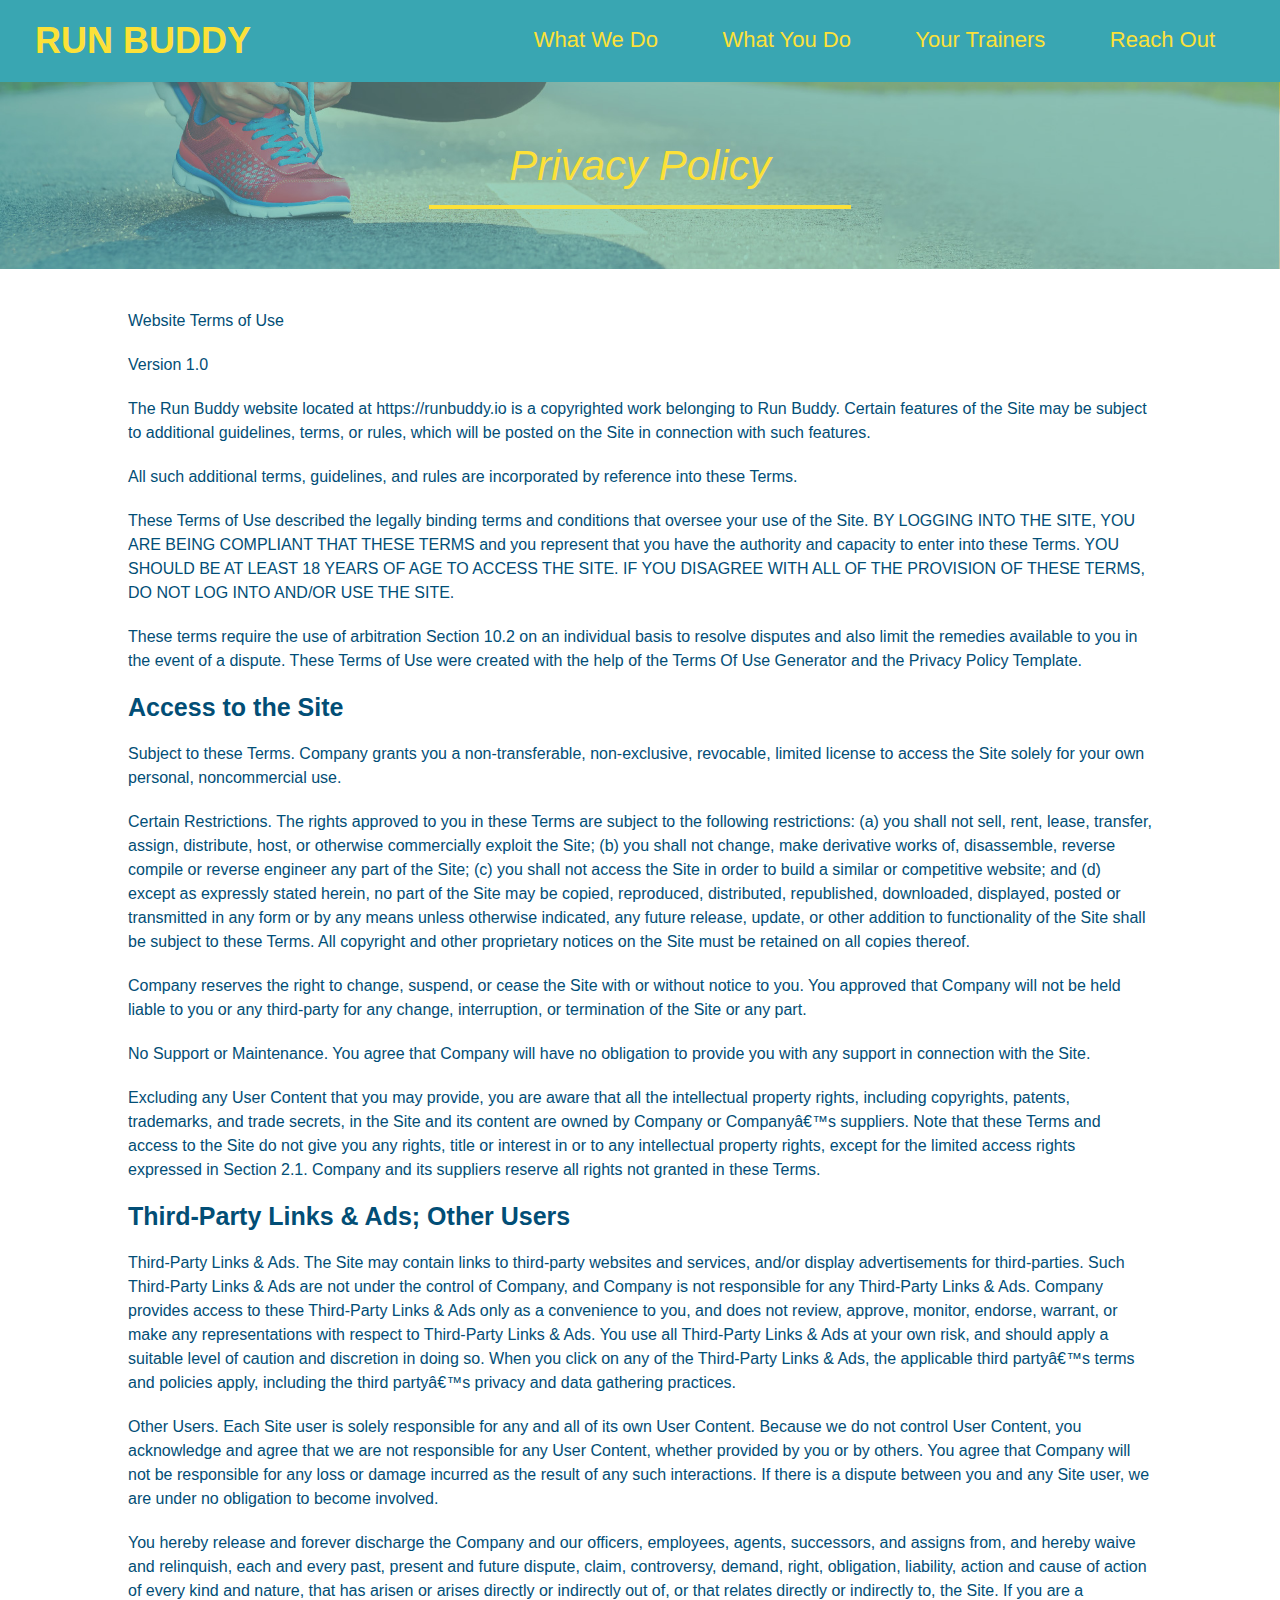
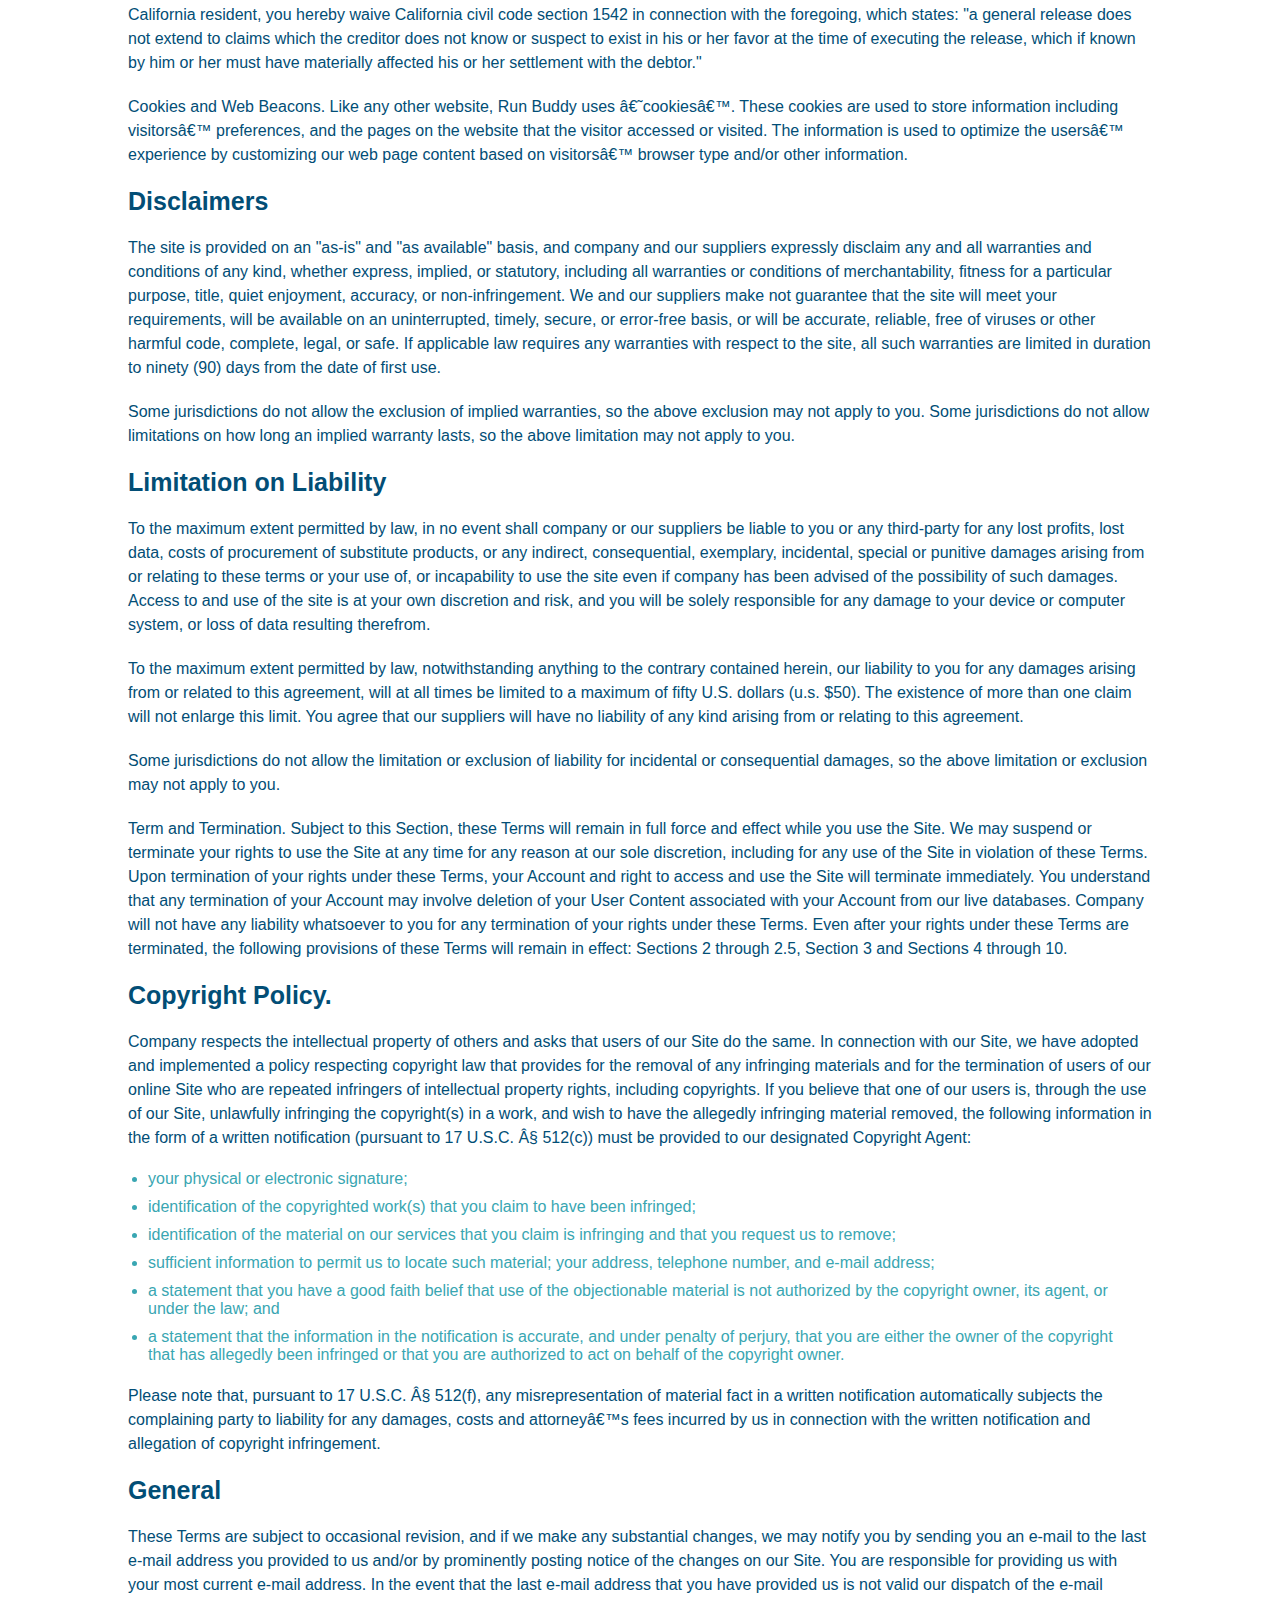
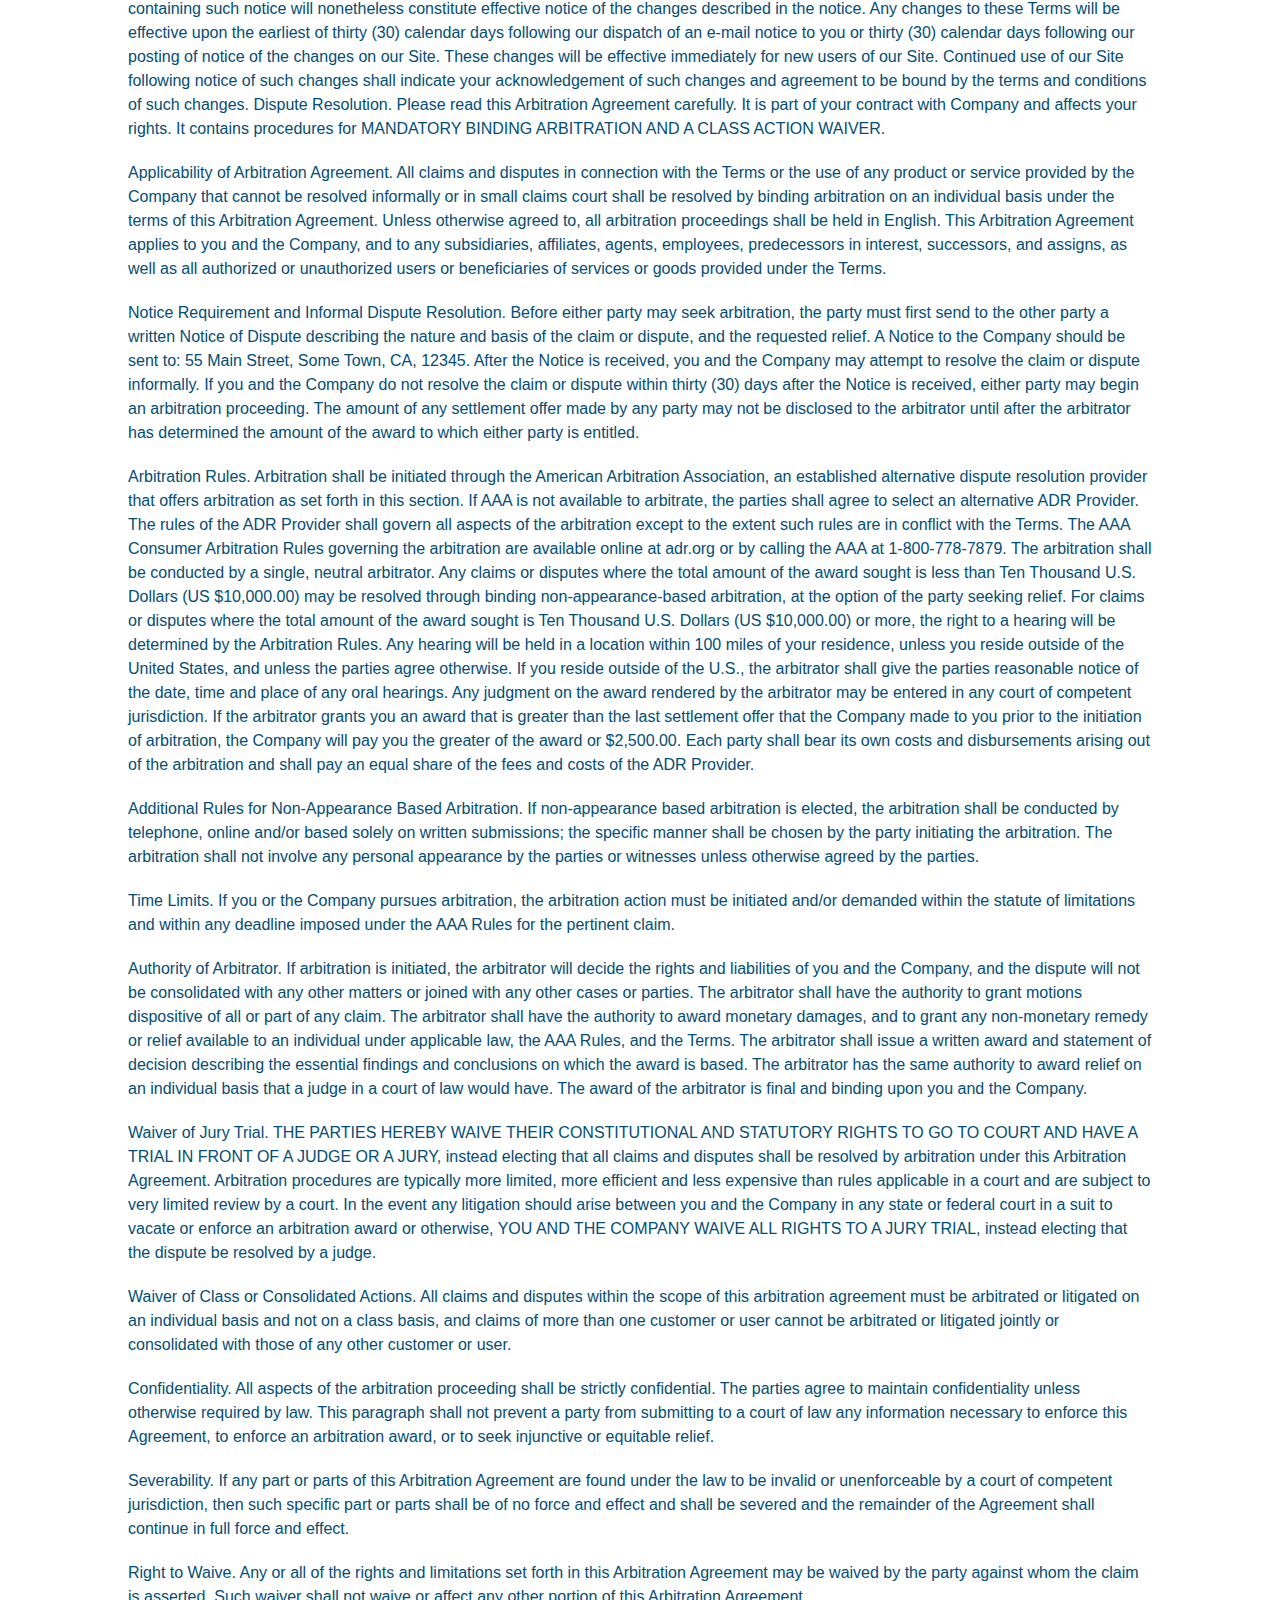
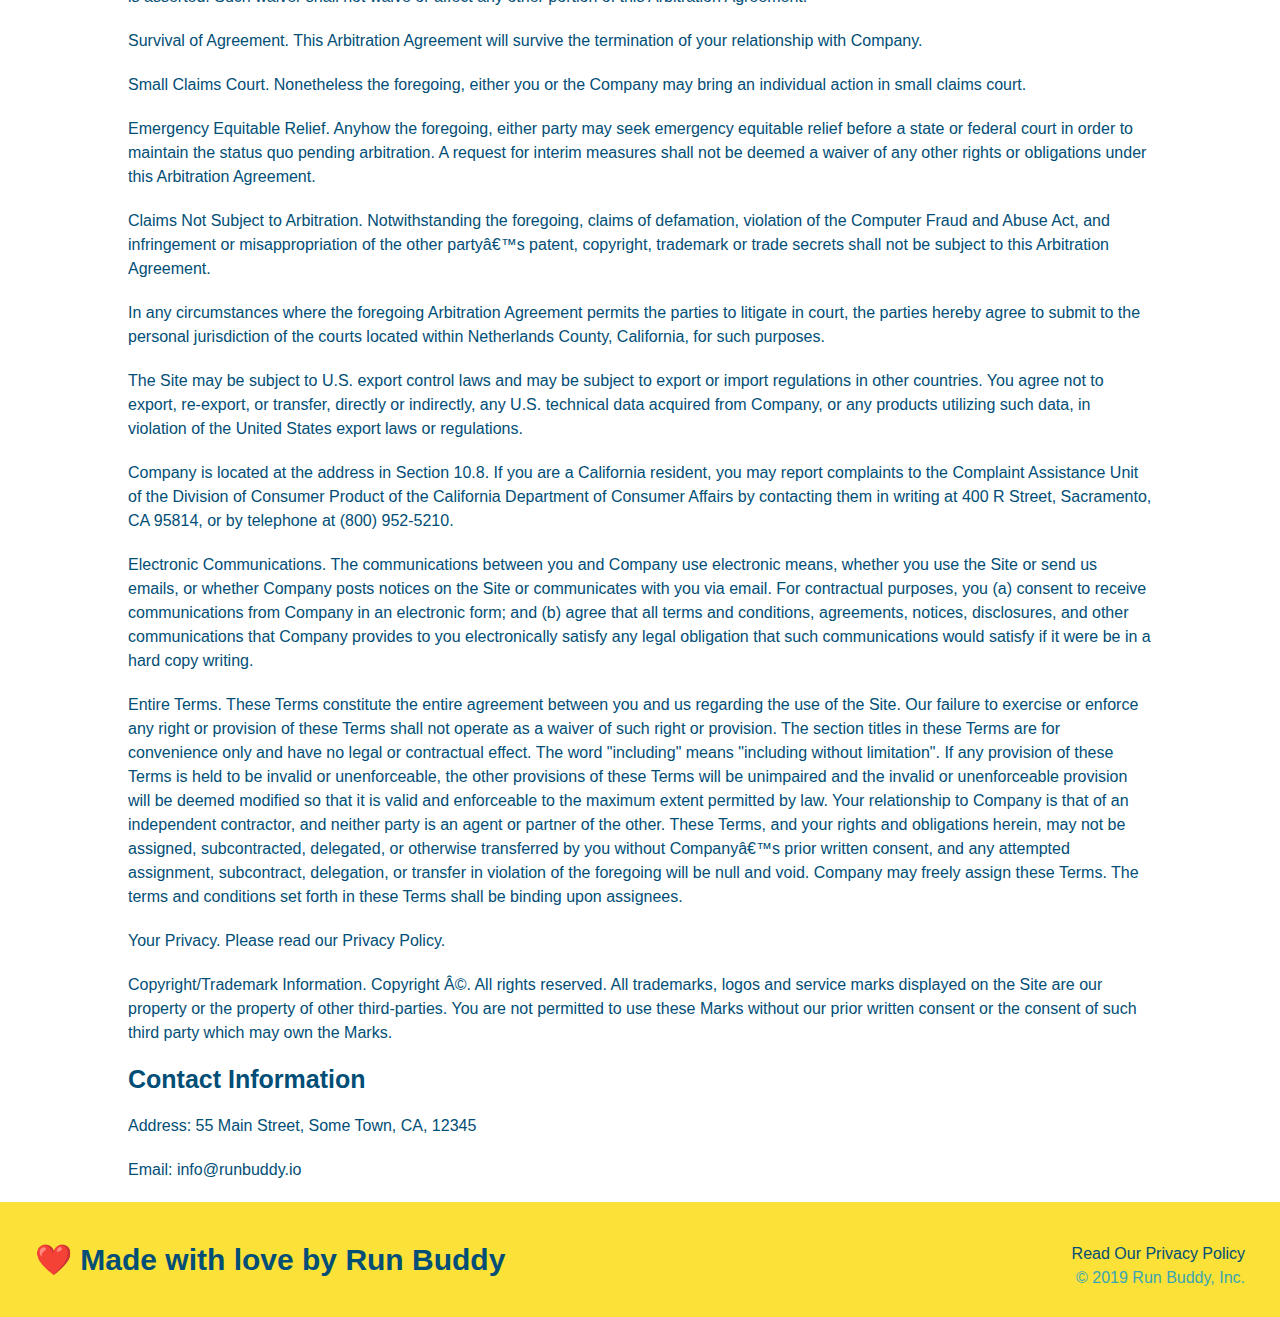
==== privacy-policy.html @ ad0301bf "privacy policy" ====
<html lang="en">
<head>
    <meta charset="UTF-8"/>
    <title>Privacy Policy - Run Buddy</title>
    <link rel="stylesheet" href="./assets/css/style.css"/>
    <link rel="stylesheet" href="./assets/css/secondary-styles.css"/>
</head>

<body>
    <header>
        <h1>
            <a href="/">RUN BUDDY</a>
        </h1>

        <nav>
            <ul>
                <li>
                    <a href="./index.html#what-we-do">What We Do</a>
                </li>
                <li>
                    <a href="./index.html#what-you-do">What You Do</a>
                </li>
                <li>
                    <a href="./index.htm;#your-trainers">Your Trainers</a>
                </li>
                <li>
                    <a href="./index.html#reach-out">Reach Out</a>
                </li>
            </ul>
        </nav>
    </header> 

    <section class="hero">
        <h2 class="page-title">
            Privacy Policy
        </h2>
    </section>

    <article class="secondary-content">
        <p>
            Website Terms of Use
          </p>
    
          <p>
            Version 1.0
          </p>
    
          <p>
            The Run Buddy website located at https://runbuddy.io is a copyrighted work belonging to Run Buddy. Certain
            features of the Site may be subject to additional guidelines, terms, or rules, which will be posted on the Site
            in connection with such features.
          </p>
    
          <p>
            All such additional terms, guidelines, and rules are incorporated by reference into these Terms.
          </p>
    
          <p>
            These Terms of Use described the legally binding terms and conditions that oversee your use of the Site. BY
            LOGGING INTO THE SITE, YOU ARE BEING COMPLIANT THAT THESE TERMS and you represent that you have the authority
            and capacity to enter into these Terms. YOU SHOULD BE AT LEAST 18 YEARS OF AGE TO ACCESS THE SITE. IF YOU
            DISAGREE WITH ALL OF THE PROVISION OF THESE TERMS, DO NOT LOG INTO AND/OR USE THE SITE.
          </p>
    
          <p>
            These terms require the use of arbitration Section 10.2 on an individual basis to resolve disputes and also
            limit the remedies available to you in the event of a dispute. These Terms of Use were created with the help of
            the Terms Of Use Generator and the Privacy Policy Template.
          </p>
    
          <h3>
            Access to the Site
          </h3>
    
          <p>
            Subject to these Terms. Company grants you a non-transferable, non-exclusive, revocable, limited license to
            access the Site solely for your own personal, noncommercial use.
          </p>
    
          <p>
            Certain Restrictions. The rights approved to you in these Terms are subject to the following restrictions: (a)
            you shall not sell, rent, lease, transfer, assign, distribute, host, or otherwise commercially exploit the Site;
            (b) you shall not change, make derivative works of, disassemble, reverse compile or reverse engineer any part of
            the Site; (c) you shall not access the Site in order to build a similar or competitive website; and (d) except
            as expressly stated herein, no part of the Site may be copied, reproduced, distributed, republished, downloaded,
            displayed, posted or transmitted in any form or by any means unless otherwise indicated, any future release,
            update, or other addition to functionality of the Site shall be subject to these Terms. All copyright and other
            proprietary notices on the Site must be retained on all copies thereof.
          </p>
    
          <p>
            Company reserves the right to change, suspend, or cease the Site with or without notice to you. You approved
            that Company will not be held liable to you or any third-party for any change, interruption, or termination of
            the Site or any part.
          </p>
    
          <p>
            No Support or Maintenance. You agree that Company will have no obligation to provide you with any support in
            connection with the Site.
          </p>
    
          <p>
            Excluding any User Content that you may provide, you are aware that all the intellectual property rights,
            including copyrights, patents, trademarks, and trade secrets, in the Site and its content are owned by Company
            or Companyâ€™s suppliers. Note that these Terms and access to the Site do not give you any rights, title or
            interest in or to any intellectual property rights, except for the limited access rights expressed in Section
            2.1. Company and its suppliers reserve all rights not granted in these Terms.
          </p>
    
          <h3>
            Third-Party Links & Ads; Other Users
          </h3>
    
          <p>
            Third-Party Links & Ads. The Site may contain links to third-party websites and services, and/or display
            advertisements for third-parties. Such Third-Party Links & Ads are not under the control of Company, and Company
            is not responsible for any Third-Party Links & Ads. Company provides access to these Third-Party Links & Ads
            only as a convenience to you, and does not review, approve, monitor, endorse, warrant, or make any
            representations with respect to Third-Party Links & Ads. You use all Third-Party Links & Ads at your own risk,
            and should apply a suitable level of caution and discretion in doing so. When you click on any of the
            Third-Party Links & Ads, the applicable third partyâ€™s terms and policies apply, including the third partyâ€™s
            privacy and data gathering practices.
          </p>
    
          <p>
            Other Users. Each Site user is solely responsible for any and all of its own User Content. Because we do not
            control User Content, you acknowledge and agree that we are not responsible for any User Content, whether
            provided by you or by others. You agree that Company will not be responsible for any loss or damage incurred as
            the result of any such interactions. If there is a dispute between you and any Site user, we are under no
            obligation to become involved.
          </p>
    
          <p>
            You hereby release and forever discharge the Company and our officers, employees, agents, successors, and
            assigns from, and hereby waive and relinquish, each and every past, present and future dispute, claim,
            controversy, demand, right, obligation, liability, action and cause of action of every kind and nature, that has
            arisen or arises directly or indirectly out of, or that relates directly or indirectly to, the Site. If you are
            a California resident, you hereby waive California civil code section 1542 in connection with the foregoing,
            which states: "a general release does not extend to claims which the creditor does not know or suspect to exist
            in his or her favor at the time of executing the release, which if known by him or her must have materially
            affected his or her settlement with the debtor."
          </p>
    
          <p>
            Cookies and Web Beacons. Like any other website, Run Buddy uses â€˜cookiesâ€™. These cookies are used to store
            information including visitorsâ€™ preferences, and the pages on the website that the visitor accessed or visited.
            The information is used to optimize the usersâ€™ experience by customizing our web page content based on visitorsâ€™
            browser type and/or other information.
          </p>
    
          <h3>
            Disclaimers
          </h3>
    
          <p>
            The site is provided on an "as-is" and "as available" basis, and company and our suppliers expressly disclaim
            any and all warranties and conditions of any kind, whether express, implied, or statutory, including all
            warranties or conditions of merchantability, fitness for a particular purpose, title, quiet enjoyment, accuracy,
            or non-infringement. We and our suppliers make not guarantee that the site will meet your requirements, will be
            available on an uninterrupted, timely, secure, or error-free basis, or will be accurate, reliable, free of
            viruses or other harmful code, complete, legal, or safe. If applicable law requires any warranties with respect
            to the site, all such warranties are limited in duration to ninety (90) days from the date of first use.
          </p>
    
          <p>
            Some jurisdictions do not allow the exclusion of implied warranties, so the above exclusion may not apply to
            you. Some jurisdictions do not allow limitations on how long an implied warranty lasts, so the above limitation
            may not apply to you.
          </p>
    
          <h3>
            Limitation on Liability
          </h3>
    
          <p>
            To the maximum extent permitted by law, in no event shall company or our suppliers be liable to you or any
            third-party for any lost profits, lost data, costs of procurement of substitute products, or any indirect,
            consequential, exemplary, incidental, special or punitive damages arising from or relating to these terms or
            your use of, or incapability to use the site even if company has been advised of the possibility of such
            damages. Access to and use of the site is at your own discretion and risk, and you will be solely responsible
            for any damage to your device or computer system, or loss of data resulting therefrom.
          </p>
    
          <p>
            To the maximum extent permitted by law, notwithstanding anything to the contrary contained herein, our liability
            to you for any damages arising from or related to this agreement, will at all times be limited to a maximum of
            fifty U.S. dollars (u.s. $50). The existence of more than one claim will not enlarge this limit. You agree that
            our suppliers will have no liability of any kind arising from or relating to this agreement.
          </p>
    
          <p>
            Some jurisdictions do not allow the limitation or exclusion of liability for incidental or consequential
            damages, so the above limitation or exclusion may not apply to you.
          </p>
    
          <p>
            Term and Termination. Subject to this Section, these Terms will remain in full force and effect while you use
            the Site. We may suspend or terminate your rights to use the Site at any time for any reason at our sole
            discretion, including for any use of the Site in violation of these Terms. Upon termination of your rights under
            these Terms, your Account and right to access and use the Site will terminate immediately. You understand that
            any termination of your Account may involve deletion of your User Content associated with your Account from our
            live databases. Company will not have any liability whatsoever to you for any termination of your rights under
            these Terms. Even after your rights under these Terms are terminated, the following provisions of these Terms
            will remain in effect: Sections 2 through 2.5, Section 3 and Sections 4 through 10.
          </p>
    
          <h3>
            Copyright Policy.
          </h3>
    
          <p>
            Company respects the intellectual property of others and asks that users of our Site do the same. In connection
            with our Site, we have adopted and implemented a policy respecting copyright law that provides for the removal
            of any infringing materials and for the termination of users of our online Site who are repeated infringers of
            intellectual property rights, including copyrights. If you believe that one of our users is, through the use of
            our Site, unlawfully infringing the copyright(s) in a work, and wish to have the allegedly infringing material
            removed, the following information in the form of a written notification (pursuant to 17 U.S.C. Â§ 512(c)) must
            be provided to our designated Copyright Agent:
          </p>
    
          <ul>
            <li>
              your physical or electronic signature;
            </li>
            <li>
              identification of the copyrighted work(s) that you claim to have been infringed;
            </li>
            <li>
              identification of the material on our services that you claim is infringing and that you request us to remove;
            </li>
            <li>
              sufficient information to permit us to locate such material; your address, telephone number, and e-mail
              address;
            </li>
            <li>
              a statement that you have a good faith belief that use of the objectionable material is not authorized by the
              copyright owner, its agent, or under the law; and
            </li>
            <li>
              a statement that the information in the notification is accurate, and under penalty of perjury, that you are
              either the owner of the copyright that has allegedly been infringed or that you are authorized to act on
              behalf of the copyright owner.
            </li>
          </ul>
    
          <p>
            Please note that, pursuant to 17 U.S.C. Â§ 512(f), any misrepresentation of material fact in a written
            notification automatically subjects the complaining party to liability for any damages, costs and attorneyâ€™s
            fees incurred by us in connection with the written notification and allegation of copyright infringement.
          </p>
    
          <h3>
            General
          </h3>
    
          <p>
            These Terms are subject to occasional revision, and if we make any substantial changes, we may notify you by
            sending you an e-mail to the last e-mail address you provided to us and/or by prominently posting notice of the
            changes on our Site. You are responsible for providing us with your most current e-mail address. In the event
            that the last e-mail address that you have provided us is not valid our dispatch of the e-mail containing such
            notice will nonetheless constitute effective notice of the changes described in the notice. Any changes to these
            Terms will be effective upon the earliest of thirty (30) calendar days following our dispatch of an e-mail
            notice to you or thirty (30) calendar days following our posting of notice of the changes on our Site. These
            changes will be effective immediately for new users of our Site. Continued use of our Site following notice of
            such changes shall indicate your acknowledgement of such changes and agreement to be bound by the terms and
            conditions of such changes. Dispute Resolution. Please read this Arbitration Agreement carefully. It is part of
            your contract with Company and affects your rights. It contains procedures for MANDATORY BINDING ARBITRATION AND
            A CLASS ACTION WAIVER.
          </p>
    
          <p>
            Applicability of Arbitration Agreement. All claims and disputes in connection with the Terms or the use of any
            product or service provided by the Company that cannot be resolved informally or in small claims court shall be
            resolved by binding arbitration on an individual basis under the terms of this Arbitration Agreement. Unless
            otherwise agreed to, all arbitration proceedings shall be held in English. This Arbitration Agreement applies to
            you and the Company, and to any subsidiaries, affiliates, agents, employees, predecessors in interest,
            successors, and assigns, as well as all authorized or unauthorized users or beneficiaries of services or goods
            provided under the Terms.
          </p>
    
          <p>
            Notice Requirement and Informal Dispute Resolution. Before either party may seek arbitration, the party must
            first send to the other party a written Notice of Dispute describing the nature and basis of the claim or
            dispute, and the requested relief. A Notice to the Company should be sent to: 55 Main Street, Some Town, CA,
            12345. After the Notice is received, you and the Company may attempt to resolve the claim or dispute informally.
            If you and the Company do not resolve the claim or dispute within thirty (30) days after the Notice is received,
            either party may begin an arbitration proceeding. The amount of any settlement offer made by any party may not
            be disclosed to the arbitrator until after the arbitrator has determined the amount of the award to which either
            party is entitled.
          </p>
    
          <p>
            Arbitration Rules. Arbitration shall be initiated through the American Arbitration Association, an established
            alternative dispute resolution provider that offers arbitration as set forth in this section. If AAA is not
            available to arbitrate, the parties shall agree to select an alternative ADR Provider. The rules of the ADR
            Provider shall govern all aspects of the arbitration except to the extent such rules are in conflict with the
            Terms. The AAA Consumer Arbitration Rules governing the arbitration are available online at adr.org or by
            calling the AAA at 1-800-778-7879. The arbitration shall be conducted by a single, neutral arbitrator. Any
            claims or disputes where the total amount of the award sought is less than Ten Thousand U.S. Dollars (US
            $10,000.00) may be resolved through binding non-appearance-based arbitration, at the option of the party seeking
            relief. For claims or disputes where the total amount of the award sought is Ten Thousand U.S. Dollars (US
            $10,000.00) or more, the right to a hearing will be determined by the Arbitration Rules. Any hearing will be
            held in a location within 100 miles of your residence, unless you reside outside of the United States, and
            unless the parties agree otherwise. If you reside outside of the U.S., the arbitrator shall give the parties
            reasonable notice of the date, time and place of any oral hearings. Any judgment on the award rendered by the
            arbitrator may be entered in any court of competent jurisdiction. If the arbitrator grants you an award that is
            greater than the last settlement offer that the Company made to you prior to the initiation of arbitration, the
            Company will pay you the greater of the award or $2,500.00. Each party shall bear its own costs and
            disbursements arising out of the arbitration and shall pay an equal share of the fees and costs of the ADR
            Provider.
          </p>
    
          <p>
            Additional Rules for Non-Appearance Based Arbitration. If non-appearance based arbitration is elected, the
            arbitration shall be conducted by telephone, online and/or based solely on written submissions; the specific
            manner shall be chosen by the party initiating the arbitration. The arbitration shall not involve any personal
            appearance by the parties or witnesses unless otherwise agreed by the parties.
          </p>
    
          <p>
            Time Limits. If you or the Company pursues arbitration, the arbitration action must be initiated and/or demanded
            within the statute of limitations and within any deadline imposed under the AAA Rules for the pertinent claim.
          </p>
    
          <p>
            Authority of Arbitrator. If arbitration is initiated, the arbitrator will decide the rights and liabilities of
            you and the Company, and the dispute will not be consolidated with any other matters or joined with any other
            cases or parties. The arbitrator shall have the authority to grant motions dispositive of all or part of any
            claim. The arbitrator shall have the authority to award monetary damages, and to grant any non-monetary remedy
            or relief available to an individual under applicable law, the AAA Rules, and the Terms. The arbitrator shall
            issue a written award and statement of decision describing the essential findings and conclusions on which the
            award is based. The arbitrator has the same authority to award relief on an individual basis that a judge in a
            court of law would have. The award of the arbitrator is final and binding upon you and the Company.
          </p>
    
          <p>
            Waiver of Jury Trial. THE PARTIES HEREBY WAIVE THEIR CONSTITUTIONAL AND STATUTORY RIGHTS TO GO TO COURT AND HAVE
            A TRIAL IN FRONT OF A JUDGE OR A JURY, instead electing that all claims and disputes shall be resolved by
            arbitration under this Arbitration Agreement. Arbitration procedures are typically more limited, more efficient
            and less expensive than rules applicable in a court and are subject to very limited review by a court. In the
            event any litigation should arise between you and the Company in any state or federal court in a suit to vacate
            or enforce an arbitration award or otherwise, YOU AND THE COMPANY WAIVE ALL RIGHTS TO A JURY TRIAL, instead
            electing that the dispute be resolved by a judge.
          </p>
    
          <p>
            Waiver of Class or Consolidated Actions. All claims and disputes within the scope of this arbitration agreement
            must be arbitrated or litigated on an individual basis and not on a class basis, and claims of more than one
            customer or user cannot be arbitrated or litigated jointly or consolidated with those of any other customer or
            user.
          </p>
    
          <p>
            Confidentiality. All aspects of the arbitration proceeding shall be strictly confidential. The parties agree to
            maintain confidentiality unless otherwise required by law. This paragraph shall not prevent a party from
            submitting to a court of law any information necessary to enforce this Agreement, to enforce an arbitration
            award, or to seek injunctive or equitable relief.
          </p>
    
          <p>
            Severability. If any part or parts of this Arbitration Agreement are found under the law to be invalid or
            unenforceable by a court of competent jurisdiction, then such specific part or parts shall be of no force and
            effect and shall be severed and the remainder of the Agreement shall continue in full force and effect.
          </p>
    
          <p>
            Right to Waive. Any or all of the rights and limitations set forth in this Arbitration Agreement may be waived
            by the party against whom the claim is asserted. Such waiver shall not waive or affect any other portion of this
            Arbitration Agreement.
          </p>
    
          <p>
            Survival of Agreement. This Arbitration Agreement will survive the termination of your relationship with
            Company.
          </p>
    
          <p>
            Small Claims Court. Nonetheless the foregoing, either you or the Company may bring an individual action in small
            claims court.
          </p>
    
          <p>
            Emergency Equitable Relief. Anyhow the foregoing, either party may seek emergency equitable relief before a
            state or federal court in order to maintain the status quo pending arbitration. A request for interim measures
            shall not be deemed a waiver of any other rights or obligations under this Arbitration Agreement.
          </p>
    
          <p>
            Claims Not Subject to Arbitration. Notwithstanding the foregoing, claims of defamation, violation of the
            Computer Fraud and Abuse Act, and infringement or misappropriation of the other partyâ€™s patent, copyright,
            trademark or trade secrets shall not be subject to this Arbitration Agreement.
          </p>
    
          <p>
            In any circumstances where the foregoing Arbitration Agreement permits the parties to litigate in court, the
            parties hereby agree to submit to the personal jurisdiction of the courts located within Netherlands County,
            California, for such purposes.
          </p>
    
          <p>
            The Site may be subject to U.S. export control laws and may be subject to export or import regulations in other
            countries. You agree not to export, re-export, or transfer, directly or indirectly, any U.S. technical data
            acquired from Company, or any products utilizing such data, in violation of the United States export laws or
            regulations.
          </p>
    
          <p>
            Company is located at the address in Section 10.8. If you are a California resident, you may report complaints
            to the Complaint Assistance Unit of the Division of Consumer Product of the California Department of Consumer
            Affairs by contacting them in writing at 400 R Street, Sacramento, CA 95814, or by telephone at (800) 952-5210.
          </p>
    
          <p>
            Electronic Communications. The communications between you and Company use electronic means, whether you use the
            Site or send us emails, or whether Company posts notices on the Site or communicates with you via email. For
            contractual purposes, you (a) consent to receive communications from Company in an electronic form; and (b)
            agree that all terms and conditions, agreements, notices, disclosures, and other communications that Company
            provides to you electronically satisfy any legal obligation that such communications would satisfy if it were be
            in a hard copy writing.
          </p>
    
          <p>
            Entire Terms. These Terms constitute the entire agreement between you and us regarding the use of the Site. Our
            failure to exercise or enforce any right or provision of these Terms shall not operate as a waiver of such right
            or provision. The section titles in these Terms are for convenience only and have no legal or contractual
            effect. The word "including" means "including without limitation". If any provision of these Terms is held to be
            invalid or unenforceable, the other provisions of these Terms will be unimpaired and the invalid or
            unenforceable provision will be deemed modified so that it is valid and enforceable to the maximum extent
            permitted by law. Your relationship to Company is that of an independent contractor, and neither party is an
            agent or partner of the other. These Terms, and your rights and obligations herein, may not be assigned,
            subcontracted, delegated, or otherwise transferred by you without Companyâ€™s prior written consent, and any
            attempted assignment, subcontract, delegation, or transfer in violation of the foregoing will be null and void.
            Company may freely assign these Terms. The terms and conditions set forth in these Terms shall be binding upon
            assignees.
          </p>
    
          <p>
            Your Privacy. Please read our Privacy Policy.
          </p>
    
          <p>
            Copyright/Trademark Information. Copyright Â©. All rights reserved. All trademarks, logos and service marks
            displayed on the Site are our property or the property of other third-parties. You are not permitted to use
            these Marks without our prior written consent or the consent of such third party which may own the Marks.
          </p>
    
          <h3>
            Contact Information
          </h3>
    
          <p>
            Address: 55 Main Street, Some Town, CA, 12345
          </p>
    
          <p>
            Email: info@runbuddy.io
          </p>                   
    </article>

    <footer>
        <h2>❤️ Made with love by Run Buddy</h2>
        <div>
            <a>Read Our Privacy Policy</a><br/>
            &copy; 2019 Run Buddy, Inc.
        </div>
    </footer>
</body>


</html>
---- assets/css/style.css ----
* {
    margin: 0;
    padding: 0;
    box-sizing: border-box;
}

header {
    padding: 20px 35px;
    background-color: #39a6b2;
}

body {
    color: #39a6b2;
    font-family: Arial, Helvetica, sans-serif;
}

header h1 {
    font-weight: bold;
    font-size: 36px;
    color: #fce138;
    margin: 0;
    display: inline;
}

header a {
    text-decoration: none;
    color: #fce138;
}

header nav {
    float: right;
    margin: 7px 0;
}

header nav ul li {
    display: inline;
}

header nav ul li a {
    margin: 0 30px;
    font-weight: lighter;
    font-size: 22px;
}

footer {
    background: #fce138;
    width: 100%;
    padding: 40px 35px;
}

footer h2 {
    display: inline;
    color: #024e76;
    font-size: 30px;
    margin: 0;
}

footer div {
    float: right;
    line-height: 1.5;
    text-align: right;
}

footer a {
    color: #024e76;
}

section {
    padding: 60px;
}

.hero {
    background-image: url("../images/hero-bg.jpeg");
    height: 600px;
    background-size: cover;
    background-position: center;
    position: relative;
}

.hero-form {
    border: 3px solid #024e76;
    color: #024e76;
    background-color: #fce138;
    padding: 20px;
    width: 500px;
    position: absolute;
    bottom: 120px;
    right: 140px;
}

.hero-form h3 {
    font-size: 24px;
    margin: 0;
}

.hero-form p {
    margin: 5px 0 15px 0;
}

.form-input {
    border: 1px solid #024e76;
    display: block;
    padding: 7px 15px;
    font-size: 16px;
    color: #024e76;
    width: 100%;
    margin-bottom: 15px;
}

.hero-form label {
    margin: 0 5px;
}

.hero-form button {
    height: 26px;
    width: 120px;
    font-size: 16px;
    border: none;
    padding: 10xp 20xp;
    background-color: #024e76;
    color: #fce138;
}

.intro {
    text-align: center;
}

.intro p {
    line-height: 1.7;
    color: #39a6b2;
    width: 80%;
    font-size: 20px;
    margin: 0 auto;
}

.steps {
    text-align: center;
    background: #fce138;
}

.steps div {
    margin-bottom: 80px;
}

.steps img {
    width: 15%;
    margin: 10px 0;
}

.steps h3 {
    color: #024e76;
    font-size: 46px;
    margin-top: 10px;
}

.steps p {
    color: #39a6b2;
    font-size: 23px;
}

.steps span {
    font-size: 38px;
}

.section-title {
    font-size: 55px;
    color: #024e76;
    margin-bottom: 35px;
    padding: 0 100px 20px 100px;
    border-bottom: 3px solid;
    display: inline-block;
}

.primary-border {
    border-color: #fce138;
}

.secondary-border {
    border-color: #39a6b2;
}

.trainers {
    text-align: center;
}

.trainer {
    width: 900px;
    margin: 0 auto 30px auto;
    background: #024e76;
    color: #fce138;
    overflow: auto;
}

.trainer img {
    width: 35%;
    float: left;
}

.trainer-bio {
    padding: 35px;
    float: left;
    width: 65%;
}

.text-left {
    text-align: left;
}

.text-right {
    text-align: right;
}

.trainer-bio h3 {
    font-size: 32px;
    margin-bottom: 8px;
}

.trainer-bio h4 {
    font-weight: lighter;
    font-size: 26px;
    margin-bottom: 25px;
}

.trainer-bio p {
    font-size: 17px;
    line-height: 1.3;
}

.contact {
    text-align: center;
    background: #024e76;
}

.contact h2 {
    color: #fce138;
}

.contact-info iframe {
    width: 400px;
    height: 400px;
}

.contact-info div {
    width: 410px;
    display: inline-block;
    vertical-align: top;
    text-align: left;
    margin: 30px 0 0 60px;
    color: white;
}

.contact-info h3 {
    color: #fce138;
    font-size: 32px;
}

.contact-info p, 
.contact-info address {
    margin: 20px 0;
    line-height: 1.5;
    font-size: 20px;
    font-style: normal;
}

.contact-info a {
    color: #fce138;
}
---- assets/css/secondary-styles.css ----
.hero {
    background-position: bottom;
    height: auto;
    text-align: center;
    margin-bottom: 40px;
}

.page-title {
    color: #fce138;
    display: inline-block;
    border-bottom: 4px solid #fce138;
    padding: 0 80px 15px 80px;
    font-weight: normal;
    font-size: 42px;
    font-style: italic;
}

.secondary-content {
    width: 80%;
    margin: 0 auto;
    color: #024e76;
}

.secondary-content h3 {
    font-size: 25px;
    margin: 20px 0;
}

.secondary-content p {
    font-size: 16px;
    line-height: 1.5;
    margin: 20px 0;
}

.secondary-content ul {
    margin: 15px 20px;
}

.secondary-content li {
    color: #39a6b2;
    margin: 10px 0;
}
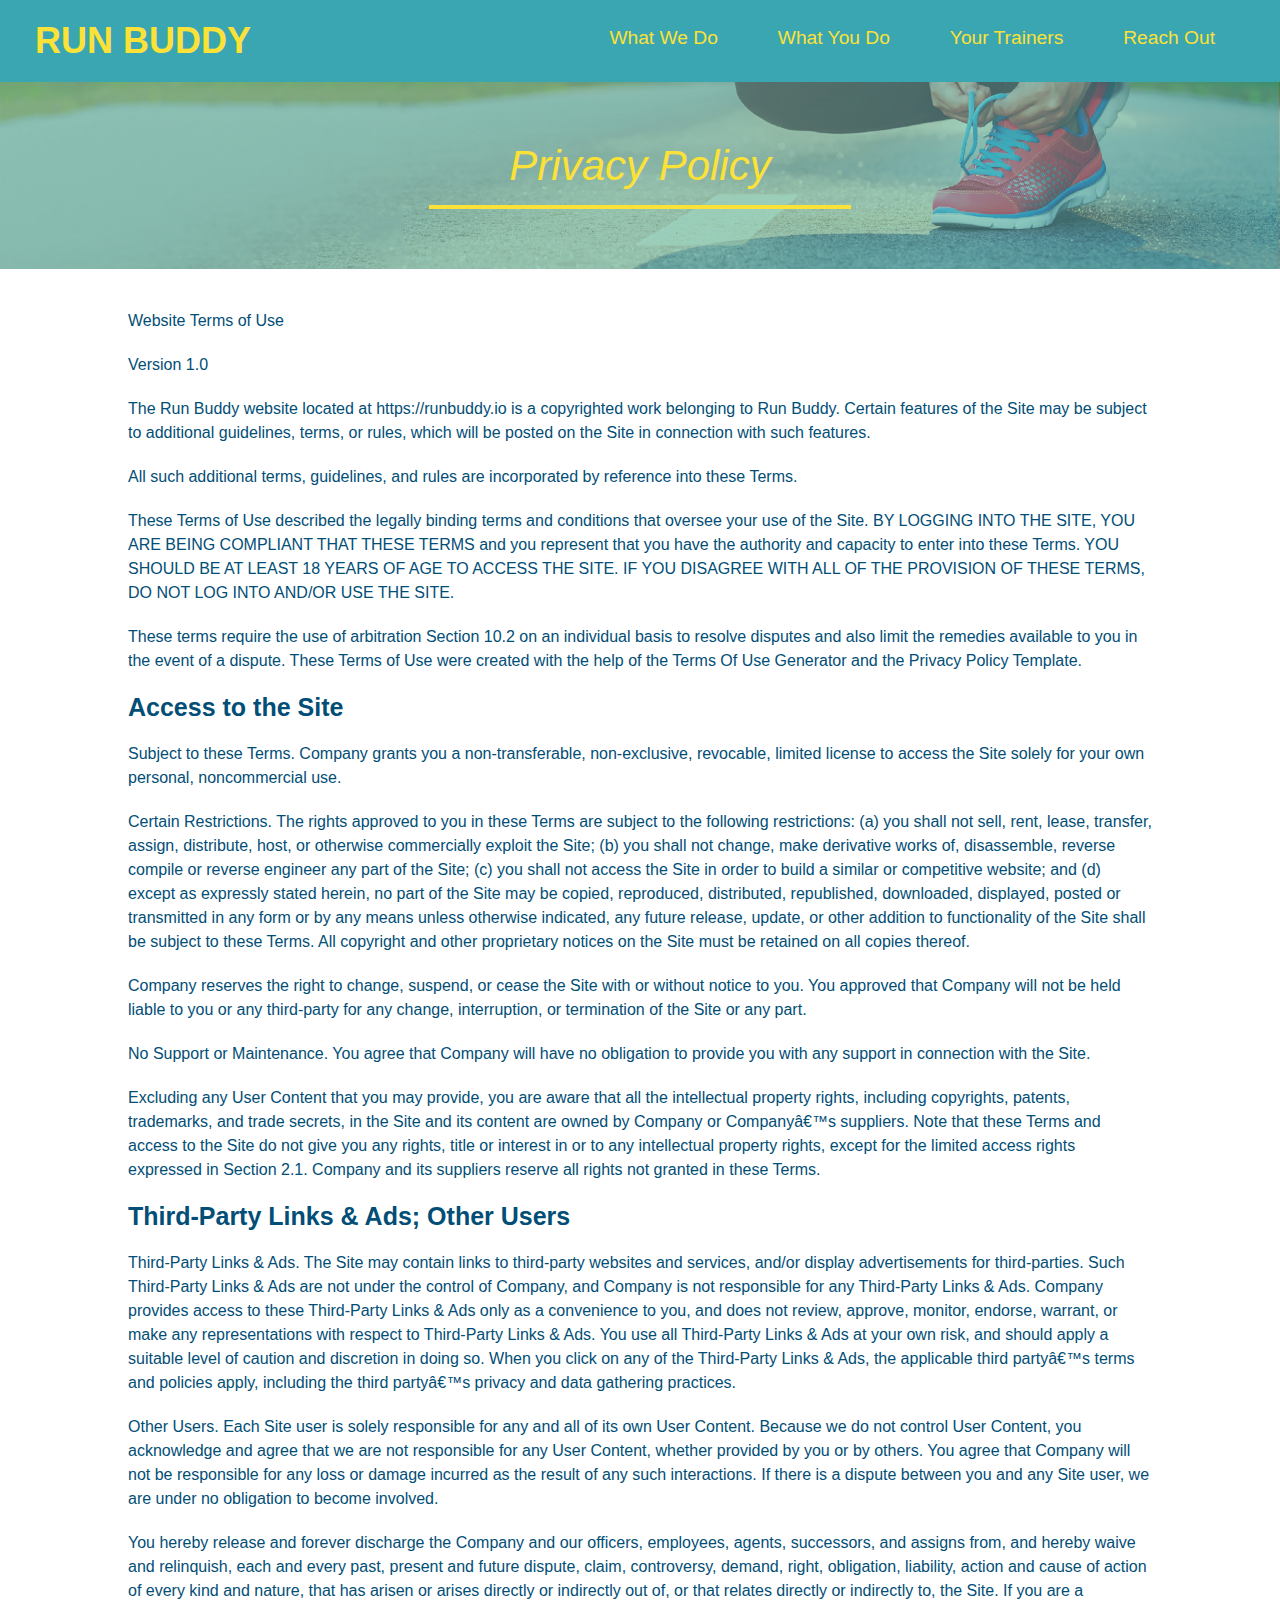
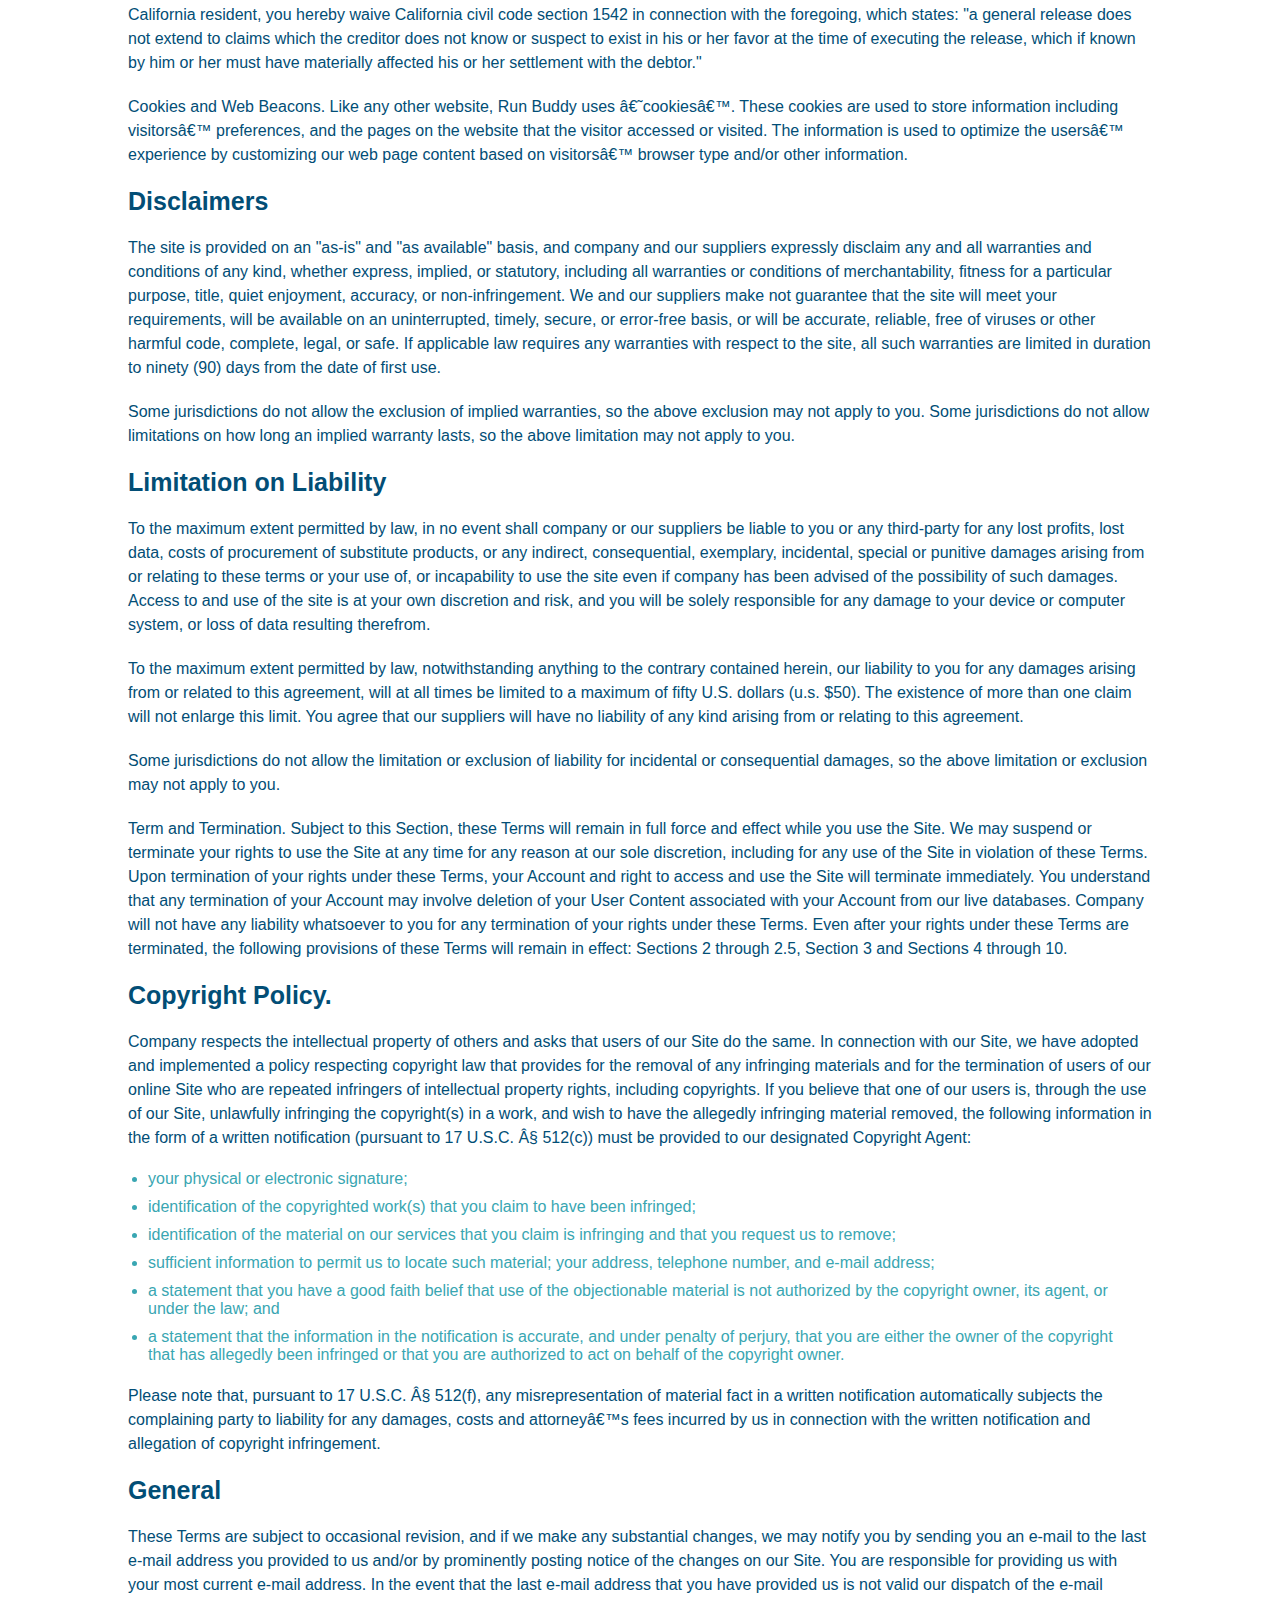
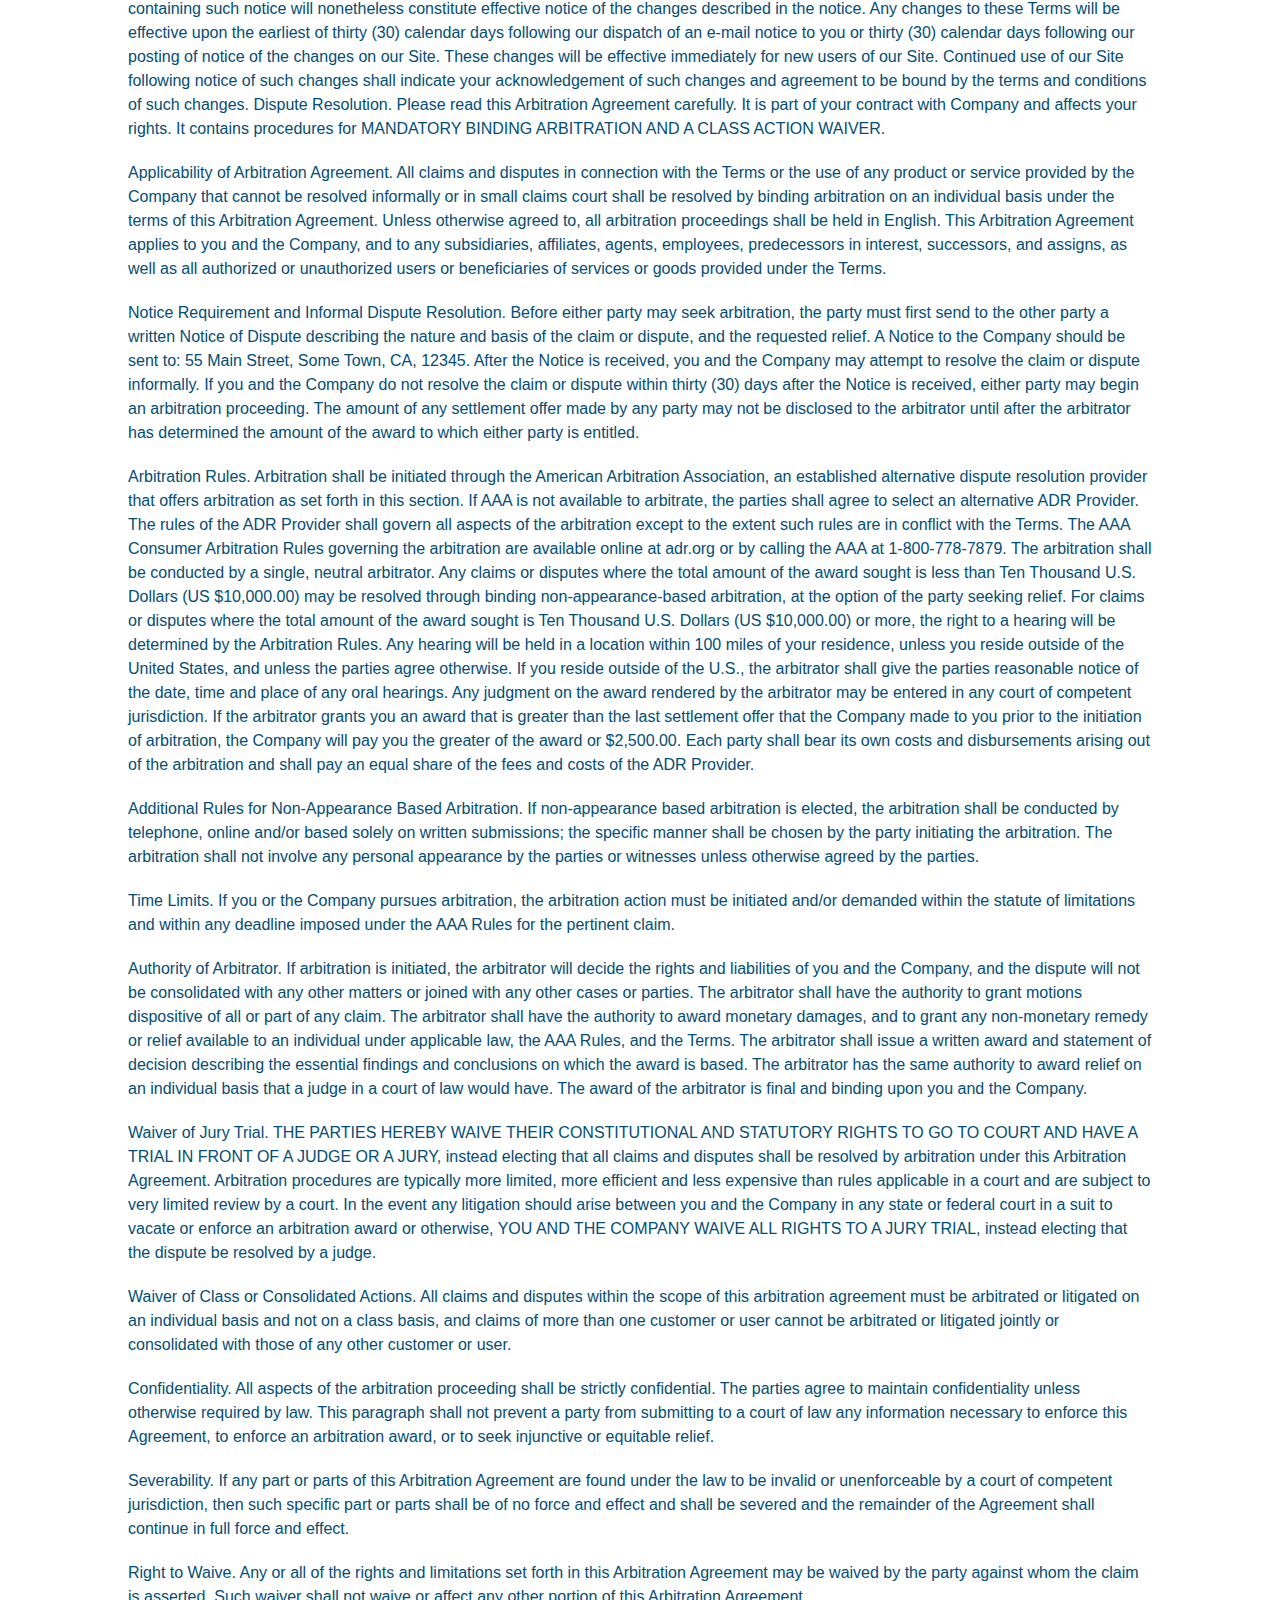
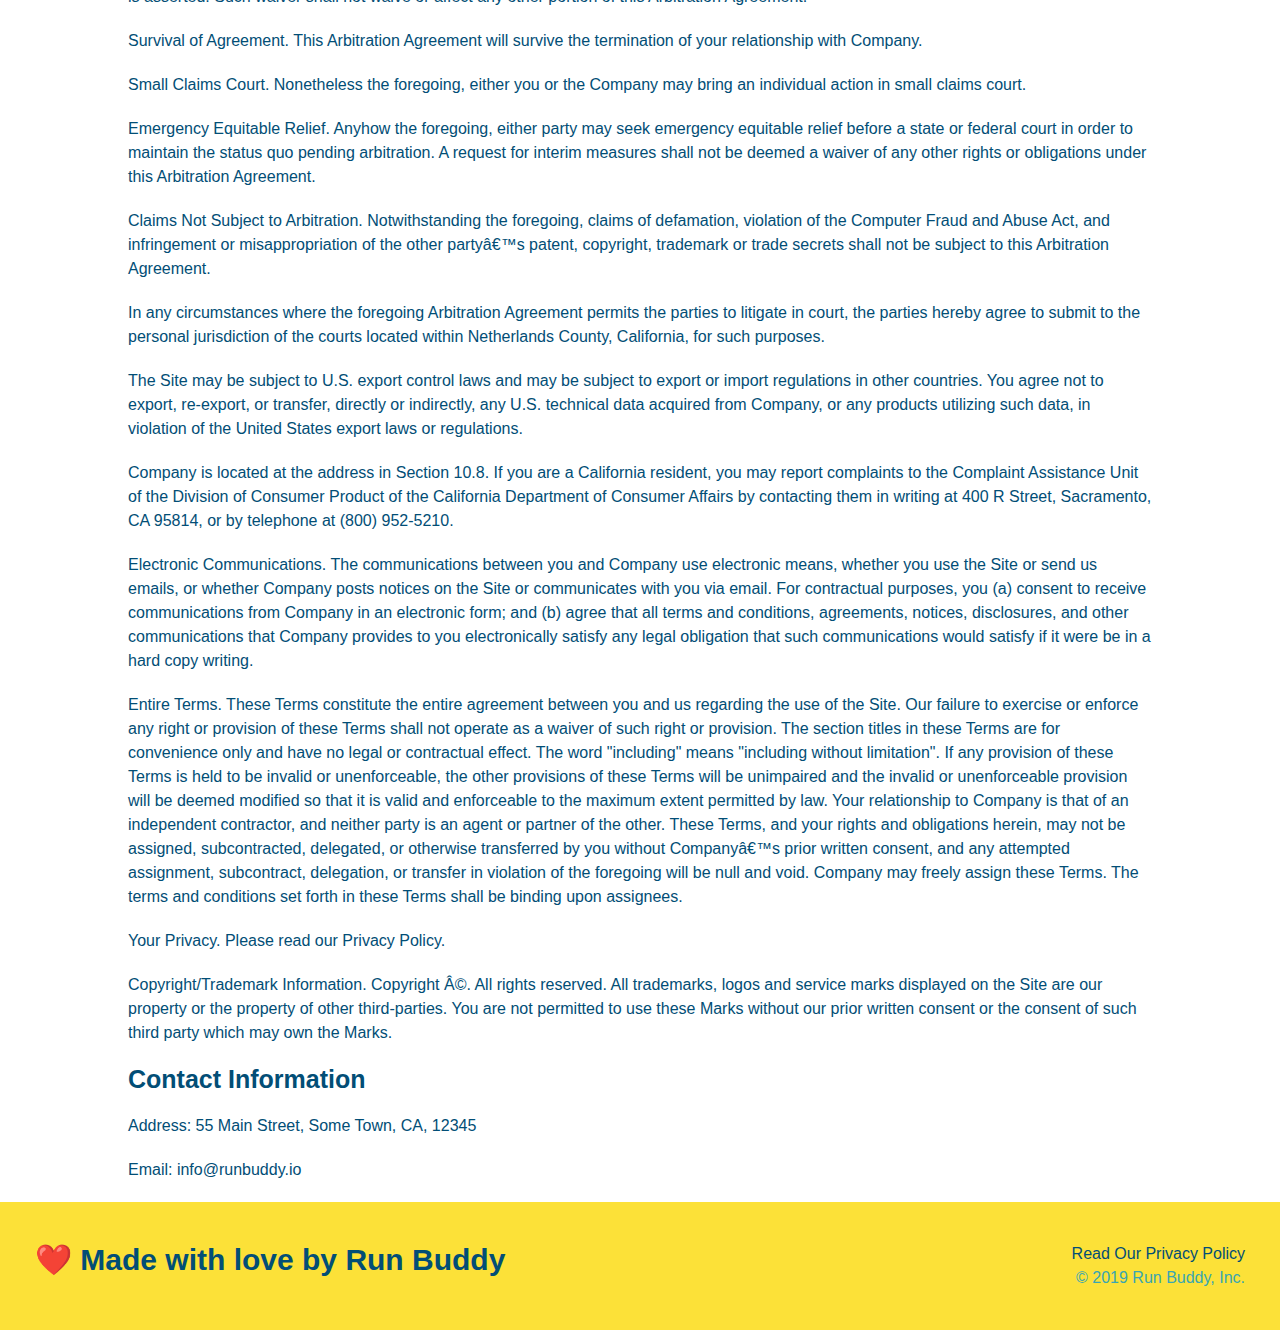
==== commit 56b03ce6: "add meta to index.html and privacy-policy.html" ====
--- a/privacy-policy.html
+++ b/privacy-policy.html
@@ -4,6 +4,7 @@
     <title>Privacy Policy - Run Buddy</title>
     <link rel="stylesheet" href="./assets/css/style.css"/>
     <link rel="stylesheet" href="./assets/css/secondary-styles.css"/>
+    <meta name="viewport" content="width=device-width, initial-scale=1.0" />
 </head>
 
 <body>
--- a/assets/css/style.css
+++ b/assets/css/style.css
@@ -7,6 +7,9 @@
 header {
     padding: 20px 35px;
     background-color: #39a6b2;
+    display: flex;
+    justify-content: space-between;
+    flex-wrap: wrap;
 }
 
 body {
@@ -19,7 +22,6 @@
     font-size: 36px;
     color: #fce138;
     margin: 0;
-    display: inline;
 }
 
 header a {
@@ -28,35 +30,39 @@
 }
 
 header nav {
-    float: right;
     margin: 7px 0;
 }
 
-header nav ul li {
-    display: inline;
+header nav ul {
+    display: flex;
+    flex-wrap: wrap;
+    justify-content: space-between;
+    align-items: center;
+    list-style: none;
 }
 
 header nav ul li a {
     margin: 0 30px;
     font-weight: lighter;
-    font-size: 22px;
+    font-size: 1.5vw;
 }
 
 footer {
     background: #fce138;
     width: 100%;
     padding: 40px 35px;
+    display: flex;
+    flex-wrap: wrap;
+    justify-content: space-between;
 }
 
 footer h2 {
-    display: inline;
     color: #024e76;
     font-size: 30px;
     margin: 0;
 }
 
 footer div {
-    float: right;
     line-height: 1.5;
     text-align: right;
 }
@@ -71,10 +77,11 @@
 
 .hero {
     background-image: url("../images/hero-bg.jpeg");
-    height: 600px;
     background-size: cover;
     background-position: center;
-    position: relative;
+    display: flex;
+    justify-content: center;
+    flex-wrap: wrap;
 }
 
 .hero-form {
@@ -82,10 +89,8 @@
     color: #024e76;
     background-color: #fce138;
     padding: 20px;
-    width: 500px;
-    position: absolute;
-    bottom: 120px;
-    right: 140px;
+    width: 40%;
+    margin: 3.5%;
 }
 
 .hero-form h3 {
@@ -119,10 +124,6 @@
     padding: 10xp 20xp;
     background-color: #024e76;
     color: #fce138;
-}
-
-.intro {
-    text-align: center;
 }
 
 .intro p {
@@ -131,44 +132,45 @@
     width: 80%;
     font-size: 20px;
     margin: 0 auto;
+    text-align: center;
 }
 
 .steps {
-    text-align: center;
     background: #fce138;
 }
 
-.steps div {
-    margin-bottom: 80px;
-}
-
-.steps img {
-    width: 15%;
-    margin: 10px 0;
-}
-
-.steps h3 {
+.step h3 {
     color: #024e76;
     font-size: 46px;
-    margin-top: 10px;
-}
-
-.steps p {
+    flex: 1 30%;
+}
+
+.step-text p {
     color: #39a6b2;
-    font-size: 23px;
-}
-
-.steps span {
-    font-size: 38px;
+    font-size: 18px;
+}
+
+.step-text h4 {
+    font-size: 26px;
+    line-height: 1.5;
+    color: #024e76;
+}
+
+.step-info {
+    flex: 2 70%;
+    display: flex;
+    flex-wrap: wrap;
+    align-items: center;
 }
 
 .section-title {
     font-size: 55px;
     color: #024e76;
     margin-bottom: 35px;
-    padding: 0 100px 20px 100px;
-    border-bottom: 3px solid;
-    display: inline-block;
+    padding-bottom: 20px;
+    text-align: center;
+    margin: 0 auto 35px auto;
+    width: 50%;
 }
 
 .primary-border {
@@ -179,55 +181,38 @@
     border-color: #39a6b2;
 }
 
-.trainers {
-    text-align: center;
-}
-
 .trainer {
-    width: 900px;
-    margin: 0 auto 30px auto;
+    margin: 20px;
     background: #024e76;
     color: #fce138;
-    overflow: auto;
+    flex:  1;
 }
 
 .trainer img {
-    width: 35%;
-    float: left;
+    width: 100%;
+
 }
 
 .trainer-bio {
     padding: 35px;
-    float: left;
-    width: 65%;
-}
-
-.text-left {
-    text-align: left;
-}
-
-.text-right {
-    text-align: right;
+    line-height: 1.3;
 }
 
 .trainer-bio h3 {
-    font-size: 32px;
-    margin-bottom: 8px;
+    font-size: 25px;
 }
 
 .trainer-bio h4 {
     font-weight: lighter;
-    font-size: 26px;
-    margin-bottom: 25px;
+    font-size: 22px;
+    margin-bottom: 15px;
 }
 
 .trainer-bio p {
     font-size: 17px;
-    line-height: 1.3;
 }
 
 .contact {
-    text-align: center;
     background: #024e76;
 }
 
@@ -236,16 +221,10 @@
 }
 
 .contact-info iframe {
-    width: 400px;
     height: 400px;
 }
 
 .contact-info div {
-    width: 410px;
-    display: inline-block;
-    vertical-align: top;
-    text-align: left;
-    margin: 30px 0 0 60px;
     color: white;
 }
 
@@ -258,10 +237,103 @@
 .contact-info address {
     margin: 20px 0;
     line-height: 1.5;
-    font-size: 20px;
+    font-size: 16px;
     font-style: normal;
 }
 
 .contact-info a {
     color: #fce138;
 }
+
+.hero-cta {
+    width: 35%;
+    text-align: right;
+    margin: 3.5%;
+    color: #fff;
+    font-size: 18px;
+    line-height: 1.3;
+}
+
+.hero-cta h2 {
+    font-style: italic;
+    font-size: 55px;
+    color: #fce138;
+}
+
+.text-left {
+    text-align: left;
+}
+
+.text-right {
+    text-align: right;
+}
+
+.flex-row {
+    display: flex;
+}
+
+.step {
+    margin: 50px auto;
+    padding-bottom: 50px;
+    width: 80%;
+    border-bottom: 1px solid #39a6b2;
+    display: flex;
+    flex-wrap: wrap;
+    align-items: center;
+    justify-content: space-between;
+}
+
+.step-img {
+    flex: 1 12%;
+    margin-right: 20%;
+}
+
+.step-img img {
+    max-width: 100%;
+}
+
+.step-text {
+    flex: 12;
+}
+
+.trainers {
+    width: 100%;
+    margin: 0 auto;
+    display: flex;
+    flex-wrap: wrap;
+    justify-content: space-around;
+}
+
+.contact-info {
+    display: flex;
+    justify-content: space-between;
+    flex-wrap: wrap;
+}
+
+.contact-info > * {
+    flex: 1;
+    margin: 15px;
+}
+
+.contact-form input,
+.contact-from textarea {
+    border: 1px solid #024e76;
+    display: block;
+    padding: 7px 15px;
+    font-size: 16px;
+    color: #024e76;
+    width: 100%;
+    margin-bottom: 15px;
+    margin-top: 5px;
+}
+
+.contact-form button {
+    width: 100%;
+    border: none;
+    background: #fce138;
+    color: #024e76;
+    text-align: center;
+    padding: 15px 0;
+    font-size: 16px;
+    
+}